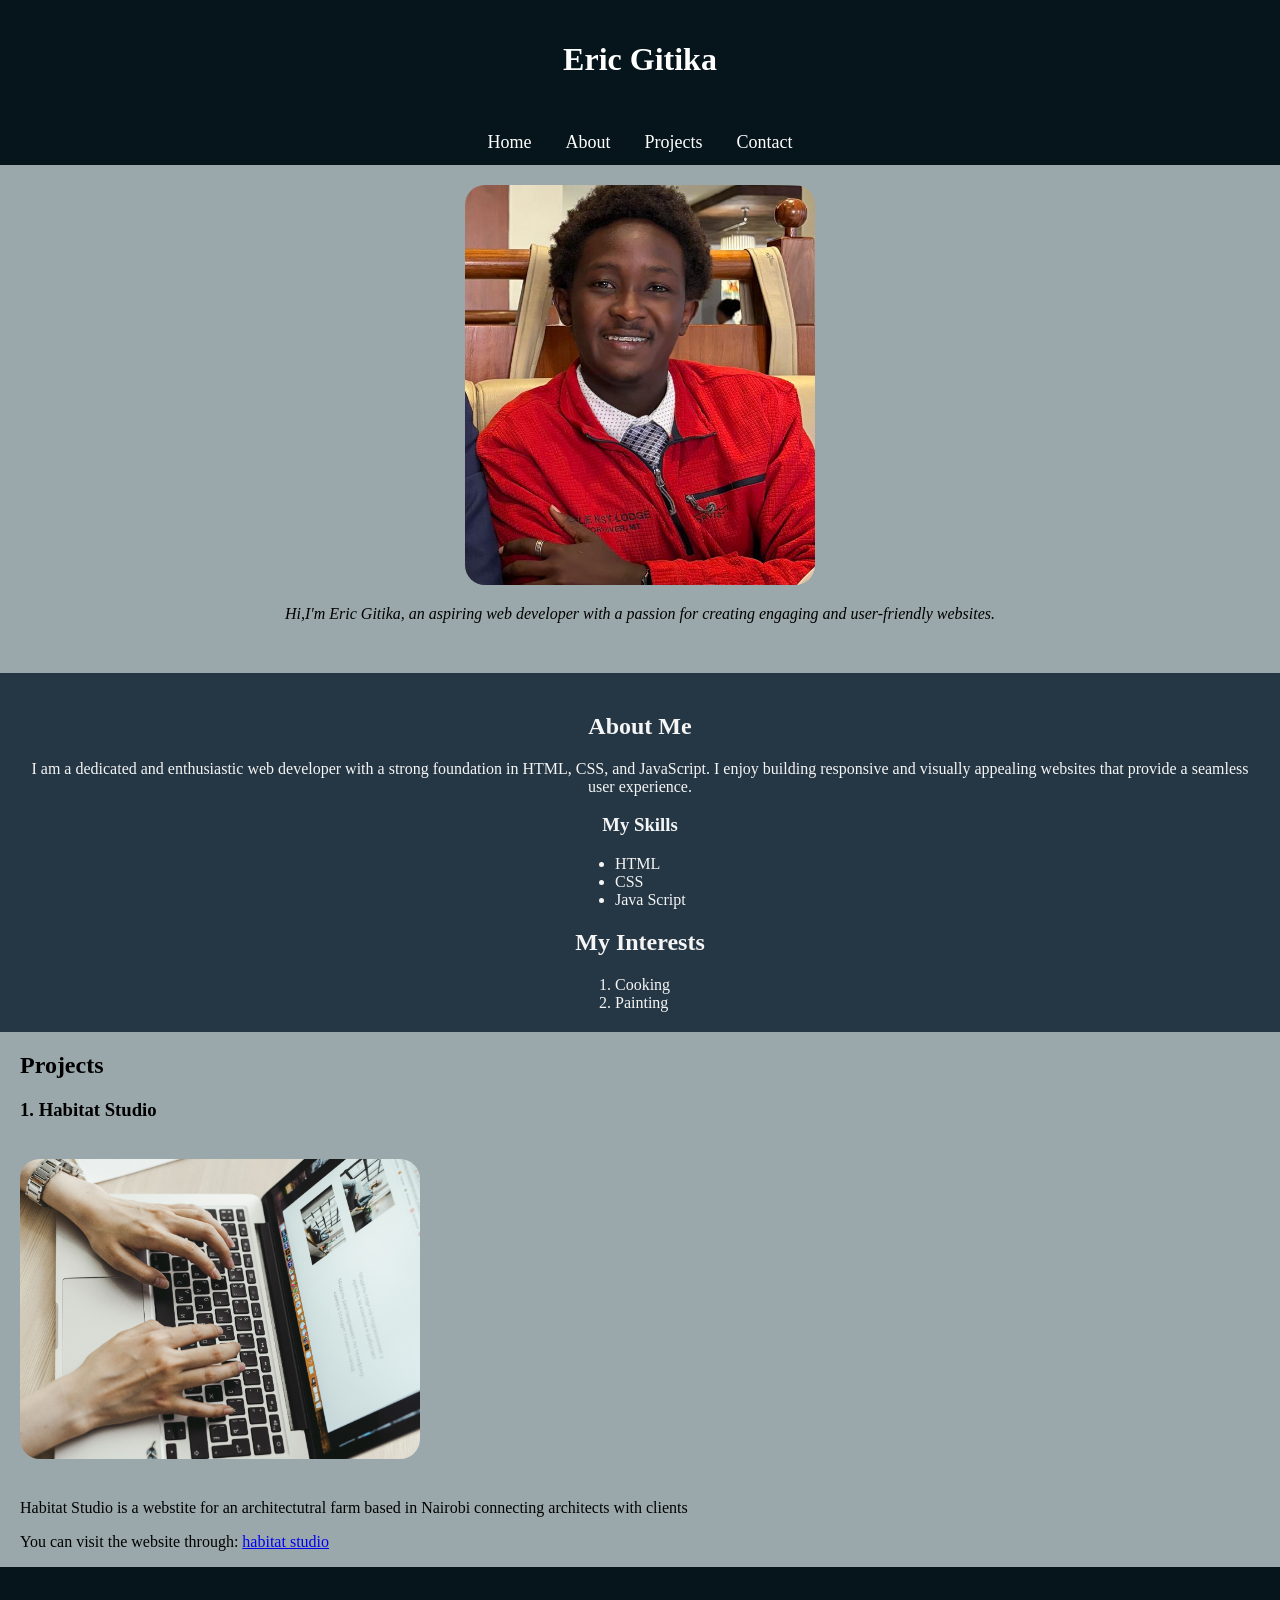
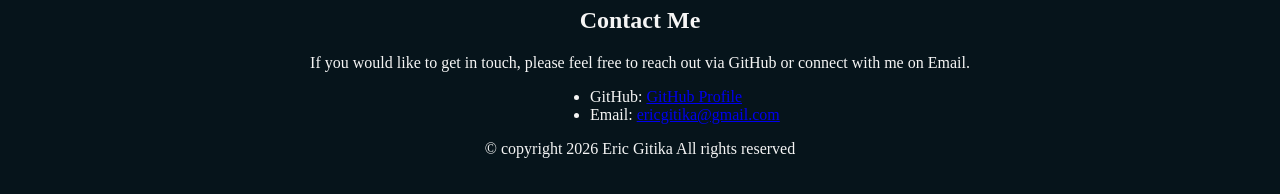
==== index.html @ 79ee10db "Initial commit" ====
<!DOCTYPE html>
<html lang="en">
<head>
        <link href="./Styles.css" rel="stylesheet" type="text/css">
    <title>My Portfolio</title>
</head>
<body>
    <header>
        <h1>Eric Gitika</h1>
    </header>
    <nav>
            <a href="#home">Home</a>
            <a href="#about">About</a>
            <a href="#Projects">Projects</a>
            <a href="#contact">Contact</a>
    </nav>
           <section id="hero">
        <img src="./Gitikaaa.jpeg" alt="Gitika's Photo" class="gitika-photo">
        <p class="biography">Hi,I'm Eric Gitika, an aspiring web developer with a passion for creating engaging and user-friendly websites.</p>
    </section>

<section id="about">
        <h2 class="about">About Me</h2>
        <p>I am a dedicated and enthusiastic web developer with a strong foundation in HTML, CSS, and JavaScript. I enjoy building responsive and visually appealing websites that provide a seamless user experience.</p>
        <h3>My Skills</h3>
        <ul class="list1">
            <li>HTML</li>
            <li>CSS</li>
            <li>Java Script</li>
        </ul>
            <h2>My Interests</h2>
        <ol class="list2">
            <li>Cooking</li>
            <li>Painting</li>             
         </ol>
         
    </section>

    <section id="Projects"> 
   <h2>Projects</h2>
   <h3>1. Habitat Studio</h3>
   <div class="work-card">
       <img class="img" src="pexels-shvets-production-9052131.jpg" alt="Habitat Studio Project">
   </div>
   <p>Habitat Studio is a webstite for an architectutral farm based in Nairobi connecting architects with clients</p>
     <p>You can visit the website through: <a href="https://ericgitika.github.io/Final-Project/" target="ericgitika.github.io/Final-Project/">habitat studio</a></p>
    </section>

    <section id="contact">
        <h2>Contact Me</h2>
        <p>If you would like to get in touch, please feel free to reach out via GitHub or connect with me on Email.</p>
        <ul class="list3">
            <li>GitHub: <a href="https://github.com/EricGitika" target="">GitHub Profile</a></li>
            <li>Email: <a href="mailto:ericgitika@gmail.com">ericgitika@gmail.com</a></li>
        </ul>
        <p>&copy; copyright 2026 Eric Gitika All rights reserved </p>
    </section>
</body>
</html>
---- Styles.css ----
body{
    background-color: #9BA8AB;
    margin:  0;
    padding: 0;
}

header{
    padding: 20px;
    text-align: center;
    color: rgb(255, 255, 255); 
    background-color: #06141B;
    display: flex;
    justify-content: center;
    align-items: center;

}

nav{
    background-color: #06141B;
    padding: 12px 0;
    text-align: center;
    color:  rgb(255, 255, 255); 
}

nav a{
    text-decoration: none;
    margin: 0 15px;
    font-size: 18px;
    color:  rgb(255, 255, 255); 
}

nav a:hover{
    text-decoration: underline;
    color: #9BA8AB;
}
.gitika-photo{
    width: 350px;
    height: 400px;
    border-radius: 20px;
    margin-top: 20px;
    transition: transform 0.3s ease;
    transition: box-shadow 0.3s ease;
    cursor: pointer;
    display: block;
    margin: 20px auto ;
    object-fit: cover;

}
.gitika-photo:hover{
    transform: translateY(-5px);
    box-shadow: 0 4px 10px #06141B;
    color: white;
    text-align: center;
    margin-top: 20px; 
}

.biography{
text-align: center;
margin-bottom: 50px;
font-style: italic;
}
#about{
    padding: 20px;
    text-align: center;
    background-color: #253745;
    color: whitesmoke;

}
.list1{
    width: 250px;
    margin: 0 auto;
    padding-left: 200px;
    text-align: left;}
.list2{
    width: 250px;
    margin: 0 auto;
    padding-left: 200px;
    text-align: left;
}
.list3{
    width: 250px;
    margin: 0 auto;
    padding-left: 150px;
    text-align: left;
}
#Projects{
    padding-left: 20px;
}
#contact{
    padding: 20px;
    text-align: center;
    background-color: #06141B;
    color: whitesmoke;
}
.img{
    width: 400px;
    height: 300px;
    border-radius: 20px;
    margin-top: 20px;
    transition: transform 0.3s ease;
    transition: box-shadow 0.3s ease;
    cursor: pointer;
    margin: 20px auto ;
    object-fit: cover;

}
.img:hover{
    transform: translateY(-5px);
    box-shadow: 0 4px 10px #06141B;
    color: white;
    text-align: center;
    margin-top: 20px; 
}
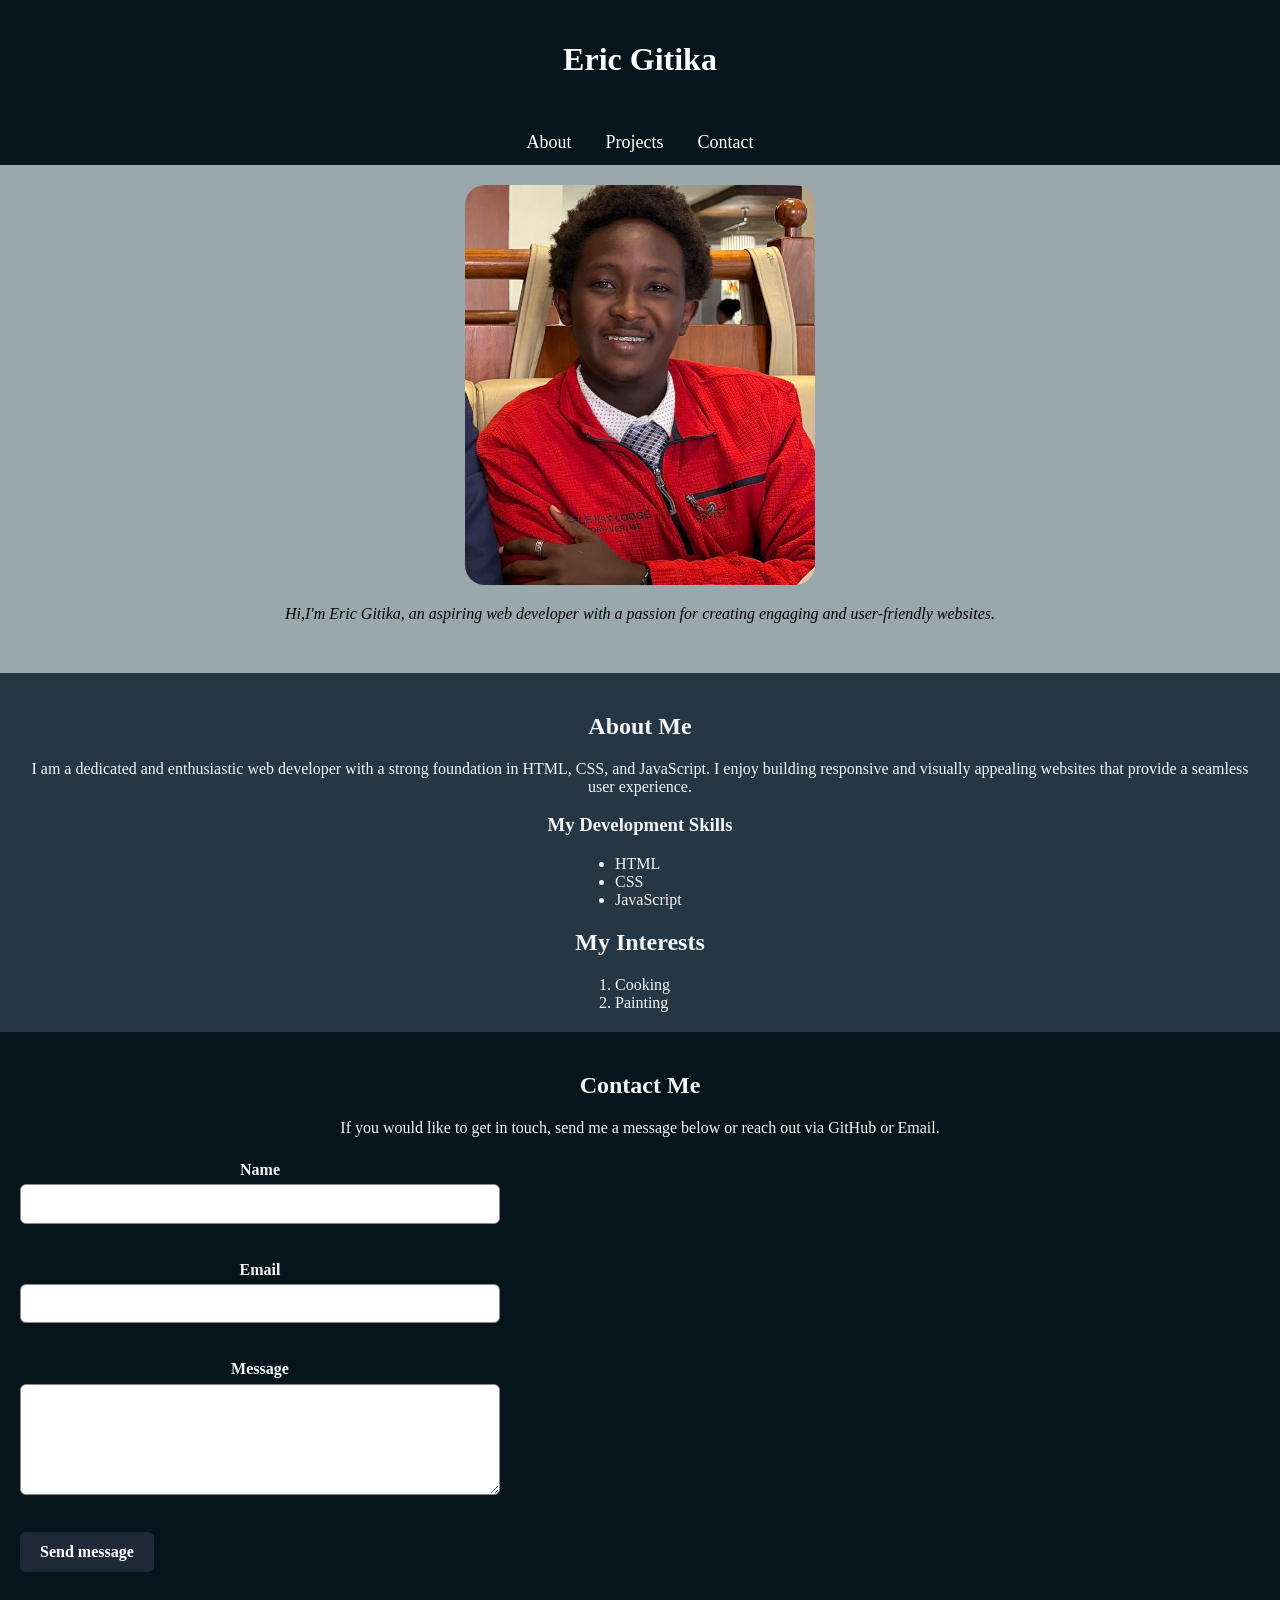
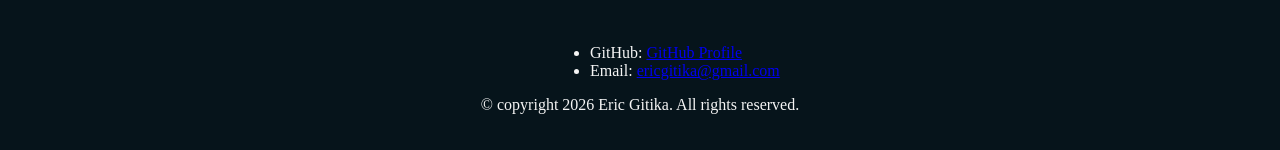
==== commit 2fe16d48: "Update website" ====
--- a/index.html
+++ b/index.html
@@ -9,9 +9,8 @@
         <h1>Eric Gitika</h1>
     </header>
     <nav>
-            <a href="#home">Home</a>
             <a href="#about">About</a>
-            <a href="#Projects">Projects</a>
+            <a href="./projects.html">Projects</a>
             <a href="#contact">Contact</a>
     </nav>
            <section id="hero">
@@ -22,11 +21,11 @@
 <section id="about">
         <h2 class="about">About Me</h2>
         <p>I am a dedicated and enthusiastic web developer with a strong foundation in HTML, CSS, and JavaScript. I enjoy building responsive and visually appealing websites that provide a seamless user experience.</p>
-        <h3>My Skills</h3>
+        <h3>My Development Skills</h3>
         <ul class="list1">
             <li>HTML</li>
             <li>CSS</li>
-            <li>Java Script</li>
+            <li>JavaScript</li>
         </ul>
             <h2>My Interests</h2>
         <ol class="list2">
@@ -36,24 +35,129 @@
          
     </section>
 
-    <section id="Projects"> 
-   <h2>Projects</h2>
-   <h3>1. Habitat Studio</h3>
-   <div class="work-card">
-       <img class="img" src="pexels-shvets-production-9052131.jpg" alt="Habitat Studio Project">
-   </div>
-   <p>Habitat Studio is a webstite for an architectutral farm based in Nairobi connecting architects with clients</p>
-     <p>You can visit the website through: <a href="https://ericgitika.github.io/Final-Project/" target="ericgitika.github.io/Final-Project/">habitat studio</a></p>
-    </section>
-
     <section id="contact">
         <h2>Contact Me</h2>
-        <p>If you would like to get in touch, please feel free to reach out via GitHub or connect with me on Email.</p>
+        <p>If you would like to get in touch, send me a message below or reach out via GitHub or Email.</p>
+ 
+        <form id="contact-form" novalidate>
+            <div class="field">
+                <label for="name">Name</label>
+                <input type="text" id="name" name="name" autocomplete="name" required>
+                <span class="error" id="name-error" role="alert"></span>
+            </div>
+ 
+            <div class="field">
+                <label for="email">Email</label>
+                <input type="email" id="email" name="email" autocomplete="email" required>
+                <span class="error" id="email-error" role="alert"></span>
+            </div>
+ 
+            <div class="field">
+                <label for="message">Message</label>
+                <textarea id="message" name="message" rows="5" required></textarea>
+                <span class="error" id="message-error" role="alert"></span>
+            </div>
+ 
+            <!-- Honeypot: hidden from people, bots tend to fill it in -->
+            <input type="text" name="_gotcha" id="website" tabindex="-1" autocomplete="off" class="hp" aria-hidden="true">
+ 
+            <button type="submit" id="submit-btn">Send message</button>
+            <p id="form-status" role="status" aria-live="polite"></p>
+        </form>
+ 
         <ul class="list3">
-            <li>GitHub: <a href="https://github.com/EricGitika" target="">GitHub Profile</a></li>
+            <li>GitHub: <a href="https://github.com/EricGitika" target="_blank" rel="noopener">GitHub Profile</a></li>
             <li>Email: <a href="mailto:ericgitika@gmail.com">ericgitika@gmail.com</a></li>
         </ul>
-        <p>&copy; copyright 2026 Eric Gitika All rights reserved </p>
+        <p>&copy; copyright 2026 Eric Gitika. All rights reserved.</p>
     </section>
+ 
+    <script>
+ 
+        const form = document.getElementById("contact-form");
+        const statusEl = document.getElementById("form-status");
+        const submitBtn = document.getElementById("submit-btn");
+ 
+        const fields = {
+            name: {
+                el: document.getElementById("name"),
+                error: document.getElementById("name-error"),
+                validate: v => v.trim().length >= 2 ? "" : "Enter your name."
+            },
+            email: {
+                el: document.getElementById("email"),
+                error: document.getElementById("email-error"),
+                validate: v => /^[^\s@]+@[^\s@]+\.[^\s@]+$/.test(v.trim())
+                    ? "" : "Enter a valid email address, like name@example.com."
+            },
+            message: {
+                el: document.getElementById("message"),
+                error: document.getElementById("message-error"),
+                validate: v => v.trim().length >= 10 ? "" : "Write at least 10 characters."
+            }
+        };
+ 
+        function checkField(key) {
+            const f = fields[key];
+            const msg = f.validate(f.el.value);
+            f.error.textContent = msg;
+            f.el.classList.toggle("invalid", Boolean(msg));
+            return !msg;
+        }
+ 
+        Object.keys(fields).forEach(key => {
+            fields[key].el.addEventListener("blur", () => checkField(key));
+            fields[key].el.addEventListener("input", () => {
+                if (fields[key].el.classList.contains("invalid")) checkField(key);
+            });
+        });
+ 
+        function setStatus(text, type) {
+            statusEl.textContent = text;
+            statusEl.className = type || "";
+        }
+ 
+        form.addEventListener("submit", async (event) => {
+            event.preventDefault();
+            setStatus("", "");
+ 
+            const allValid = Object.keys(fields).map(checkField).every(Boolean);
+            if (!allValid) {
+                const firstInvalid = form.querySelector(".invalid");
+                if (firstInvalid) firstInvalid.focus();
+                return;
+            }
+ 
+            if (document.getElementById("website").value) {
+                form.reset();
+                setStatus("Message sent. Thanks for reaching out!", "success");
+                return;
+            }
+ 
+            submitBtn.disabled = true;
+            submitBtn.textContent = "Sending...";
+ 
+            try {
+                const response = await fetch(FORM_ENDPOINT, {
+                    method: "POST",
+                    headers: { "Accept": "application/json" },
+                    body: new FormData(form)
+                });
+ 
+                if (response.ok) {
+                    form.reset();
+                    setStatus("Message sent. Thanks for reaching out, I'll reply soon.", "success");
+                } else {
+                    setStatus("The message didn't send. Try again, or email me at ericgitika@gmail.com.", "failure");
+                }
+            } catch (err) {
+                setStatus("The message didn't send. Try again.", "failure");
+            } finally {
+                submitBtn.disabled = false;
+                submitBtn.textContent = "Send message";
+            }
+        });
+    </script>
+ 
 </body>
 </html>
--- a/Styles.css
+++ b/Styles.css
@@ -111,3 +111,231 @@
     text-align: center;
     margin-top: 20px; 
 }
+work-section {
+    padding: 100px 64px;
+    background: #faf9f7;
+}
+
+.work-grid {
+    columns: 3;
+    column-gap: 16px;
+}
+
+.work-card {
+    position: relative;
+    overflow: hidden;
+    border-radius: 6px;
+    cursor: pointer;
+    break-inside: avoid;       
+    margin-bottom: 16px;
+    display: inline-block;     
+    width: 100%;
+}
+
+.work-card img {
+    width: 100%;
+    height: 320px;            
+    display: block;
+    object-fit: cover;
+    background: #e0ddd8;
+    transition: transform 0.5s ease;
+    border-radius: 6px;
+}
+
+.work-card:hover img {
+    transform: scale(1.04);
+}
+
+/* Overlay info on hover */
+.work-card-info {
+    position: absolute;
+    bottom: 0;
+    left: 0;
+    right: 0;
+    padding: 24px 18px 18px;
+    background: linear-gradient(transparent, rgba(10,10,8,0.80));
+    color: wheat;
+    opacity: 0;
+    transform: translateY(6px);
+    transition: opacity 0.3s ease, transform 0.3s ease;
+    border-radius: 0 0 6px 6px;
+}
+
+.work-card:hover .work-card-info {
+    opacity: 1;
+    transform: translateY(0);
+}
+
+.work-tag {
+    font-size: 10px;
+    letter-spacing: 0.2em;
+    text-transform: uppercase;
+    color: orange;
+    display: block;
+    margin-bottom: 6px;
+}
+
+.work-card-info h3 {
+    font-family: 'Cormorant Garamond', serif;
+    font-size: 20px;
+    font-weight: 300;
+    margin-bottom: 3px;
+}
+
+.work-card-info p {
+    font-size: 12px;
+    color: orange;
+    letter-spacing: 0.08em;
+}
+
+
+@media (max-width: 1024px) {
+    .work-grid {
+        columns: 2;
+    }
+}
+
+@media (max-width: 600px) {
+    .work-section {
+        padding: 64px 20px;
+    }
+
+    .work-grid {
+        columns: 1;
+    }
+}
+.skills-grid {
+    display: grid;
+    grid-template-columns: repeat(3, 1fr);
+    gap: 40px;
+    background-color: #253745;
+}
+
+.skills-card {
+    display: flex;
+    flex-direction: column;
+    gap: 14px;
+}
+
+.skills-photo img {
+    width: 100%;
+    height: 380px;
+    object-fit: cover;
+    display: block;
+    border-radius: 3px;
+    background: #d0cdc8;
+    transition: transform 0.4s ease;
+    cursor: pointer;
+}
+
+.skills-photo {
+    overflow: hidden;
+    border-radius: 3px;
+}
+
+.skills-card:hover .skills-photo img {
+    transform: scale(1.03);
+}
+
+.skills-card h3 {
+    font-family: 'Cormorant Garamond', serif;
+    font-size: 24px;
+    font-weight: 300;
+    color: wheat;
+}
+
+.skills-role {
+    font-size: 11px;
+    letter-spacing: 0.18em;
+    text-transform: uppercase;
+    color: #c4a878;
+}
+
+.skills-card p {
+    font-size: 14px;
+    color: #888;
+    line-height: 1.75;
+}
+
+/* Contact form styles. Link this after Styles.css. */
+
+#contact-form {
+    max-width: 480px;
+    margin: 1.5rem 0;
+    display: flex;
+    flex-direction: column;
+    gap: 1rem;
+}
+
+#contact-form .field {
+    display: flex;
+    flex-direction: column;
+    gap: 0.35rem;
+}
+
+#contact-form label {
+    font-weight: 600;
+}
+
+#contact-form input,
+#contact-form textarea {
+    font: inherit;
+    padding: 0.6rem 0.75rem;
+    border: 1px solid #888;
+    border-radius: 6px;
+    width: 100%;
+    box-sizing: border-box;
+}
+
+#contact-form textarea {
+    resize: vertical;
+}
+
+#contact-form input:focus-visible,
+#contact-form textarea:focus-visible,
+#contact-form button:focus-visible {
+    outline: 3px solid #2563eb;
+    outline-offset: 2px;
+}
+
+#contact-form .invalid {
+    border-color: #b91c1c;
+}
+
+#contact-form .error {
+    color: #b91c1c;
+    font-size: 0.875rem;
+    min-height: 1.1em;
+}
+
+#contact-form button {
+    font: inherit;
+    font-weight: 600;
+    padding: 0.7rem 1.25rem;
+    border: none;
+    border-radius: 6px;
+    background: #1f2937;
+    color: #fff;
+    cursor: pointer;
+    align-self: flex-start;
+}
+
+#contact-form button:hover:not(:disabled) {
+    background: #111827;
+}
+
+#contact-form button:disabled {
+    opacity: 0.6;
+    cursor: wait;
+}
+
+#form-status.success { color: #166534; }
+#form-status.failure { color: #b91c1c; }
+
+.hp {
+    position: absolute;
+    left: -9999px;
+    width: 1px;
+    height: 1px;
+    opacity: 0;
+}
